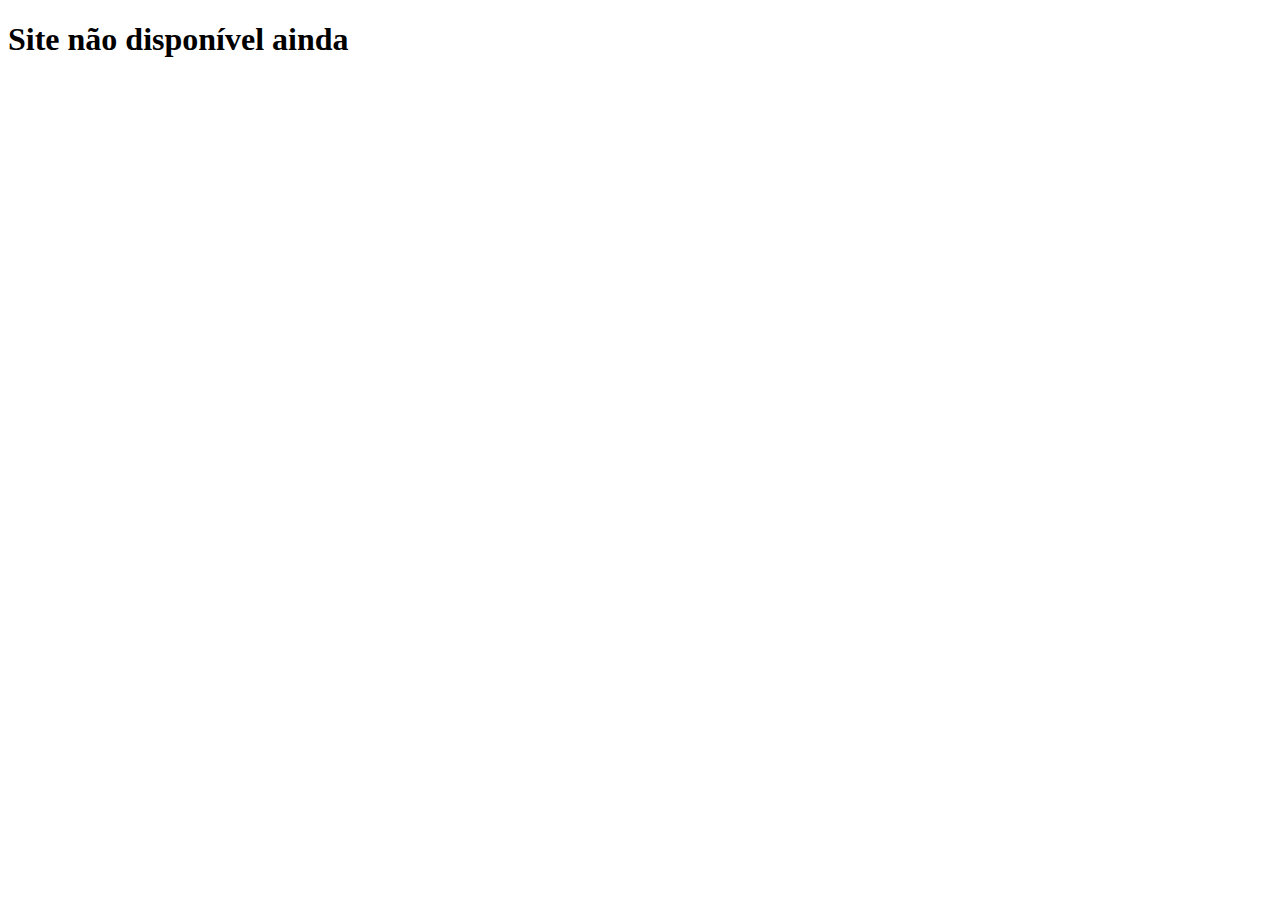
==== index.html @ da67b732 "Create index.html" ====
<!DOCTYPE html>
<html> 
  <head>
    <meta charset="UTF-8"/>
    <title>Calculadora v1.1 alpha</title>
    <link rel="stylesheet" href="_css/style.css"/>
  </head>
  <body>
    <h1>Site não disponível ainda</h1>
  </body>
</html>
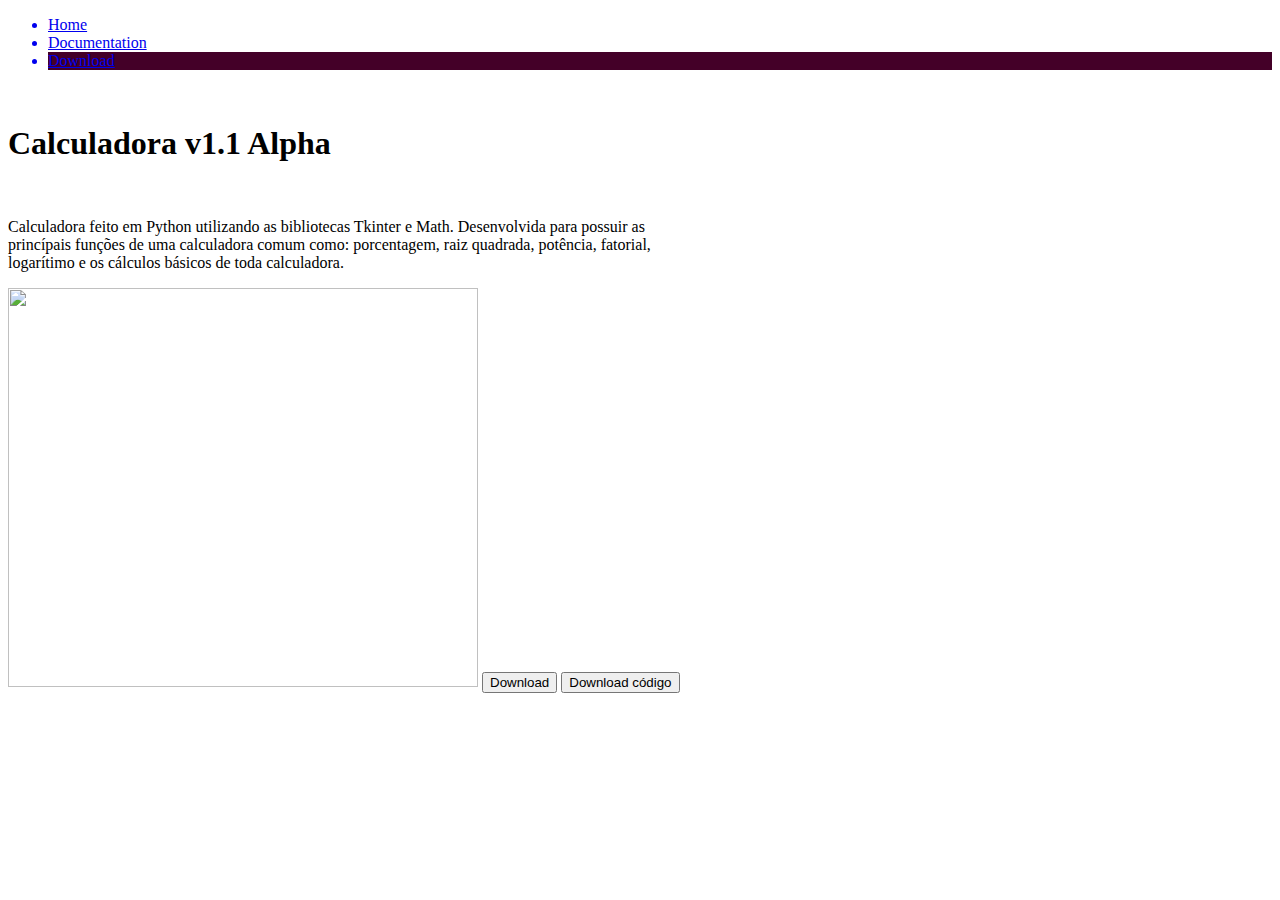
==== commit aea5dc55: "nova index" ====
--- a/index.html
+++ b/index.html
@@ -1,11 +1,28 @@
 <!DOCTYPE html>
-<html> 
-  <head>
-    <meta charset="UTF-8"/>
-    <title>Calculadora v1.1 alpha</title>
-    <link rel="stylesheet" href="_css/style.css"/>
-  </head>
-  <body>
-    <h1>Site não disponível ainda</h1>
-  </body>
+<html>
+	<head>
+		<meta charset="UTF-8"/>
+		<title>Calculadora v1.1 alpha</title>
+		<link rel="stylesheet" href="_css/style.css"/>
+	</head>
+	<body>
+		<header>
+			<nav>
+				<ul>
+					<a href="index.html"><li>Home</li></a>
+					<a href="#"><li>Documentation</li></a>
+					<a href="#"> <li style="background-color: #440028;">Download</li></a>
+				</ul>
+			</nav>
+		</header>
+		<div>
+		<br/>
+		<h1 style="text-indent: 0px;">Calculadora v1.1 Alpha</h1>
+		<br/>
+		<p>Calculadora feito em Python utilizando as bibliotecas Tkinter e Math. Desenvolvida para possuir as<br/> princípais funções de uma calculadora comum como: porcentagem, raiz quadrada, potência, fatorial, <br/>logarítimo e os cálculos básicos de toda calculadora.</p>
+		<img class="teste" src="_imagem/calculadora.png"width=470 height=399/>
+		<a href="#"><button>Download</button></a>
+		<a href="#"><button>Download código</button></a>
+		</div>
+	</body>
 </html>
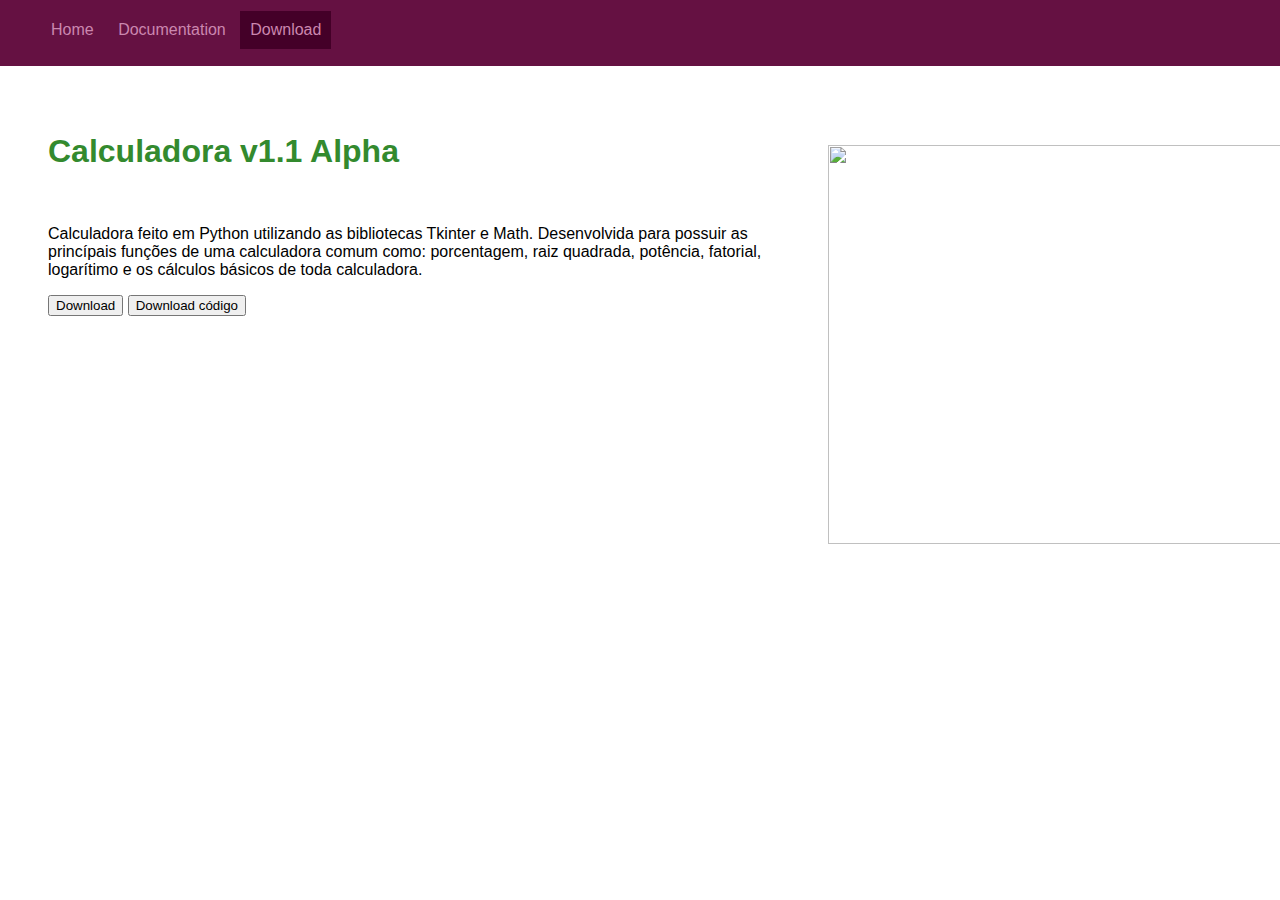
==== commit b766f9fe: "Update index.html" ====
--- a/index.html
+++ b/index.html
@@ -20,7 +20,7 @@
 		<h1 style="text-indent: 0px;">Calculadora v1.1 Alpha</h1>
 		<br/>
 		<p>Calculadora feito em Python utilizando as bibliotecas Tkinter e Math. Desenvolvida para possuir as<br/> princípais funções de uma calculadora comum como: porcentagem, raiz quadrada, potência, fatorial, <br/>logarítimo e os cálculos básicos de toda calculadora.</p>
-		<img class="teste" src="_imagem/calculadora.png"width=470 height=399/>
+		<img class="teste" src="blob/master/_imagem/calculadora.png"width=470 height=399/>
 		<a href="#"><button>Download</button></a>
 		<a href="#"><button>Download código</button></a>
 		</div>
--- a/_css/style.css
+++ b/_css/style.css
@@ -0,0 +1,35 @@
+@Charset "UTF-8";
+body{
+	font-family: Arial, sans-serif;
+	text-align: justify;
+}
+nav{
+	background-color: #651142;
+	margin: -12px;
+	margin-top: -18px;
+	padding-top: 5px;
+	padding-bottom: 0.5px;
+}
+ul{
+	margin-left: 5px;
+}
+li{
+	color: #CB87AF;
+	list-style: none;
+	display: inline-block;
+	padding: 10px;
+}
+li:hover{
+	color: #fff;
+}
+div{
+	padding: 40px;
+}
+h1{
+	color: #338A2E;
+}
+img.teste{
+	position: absolute;
+	margin-left: 780px;
+	margin-top: -150px;
+}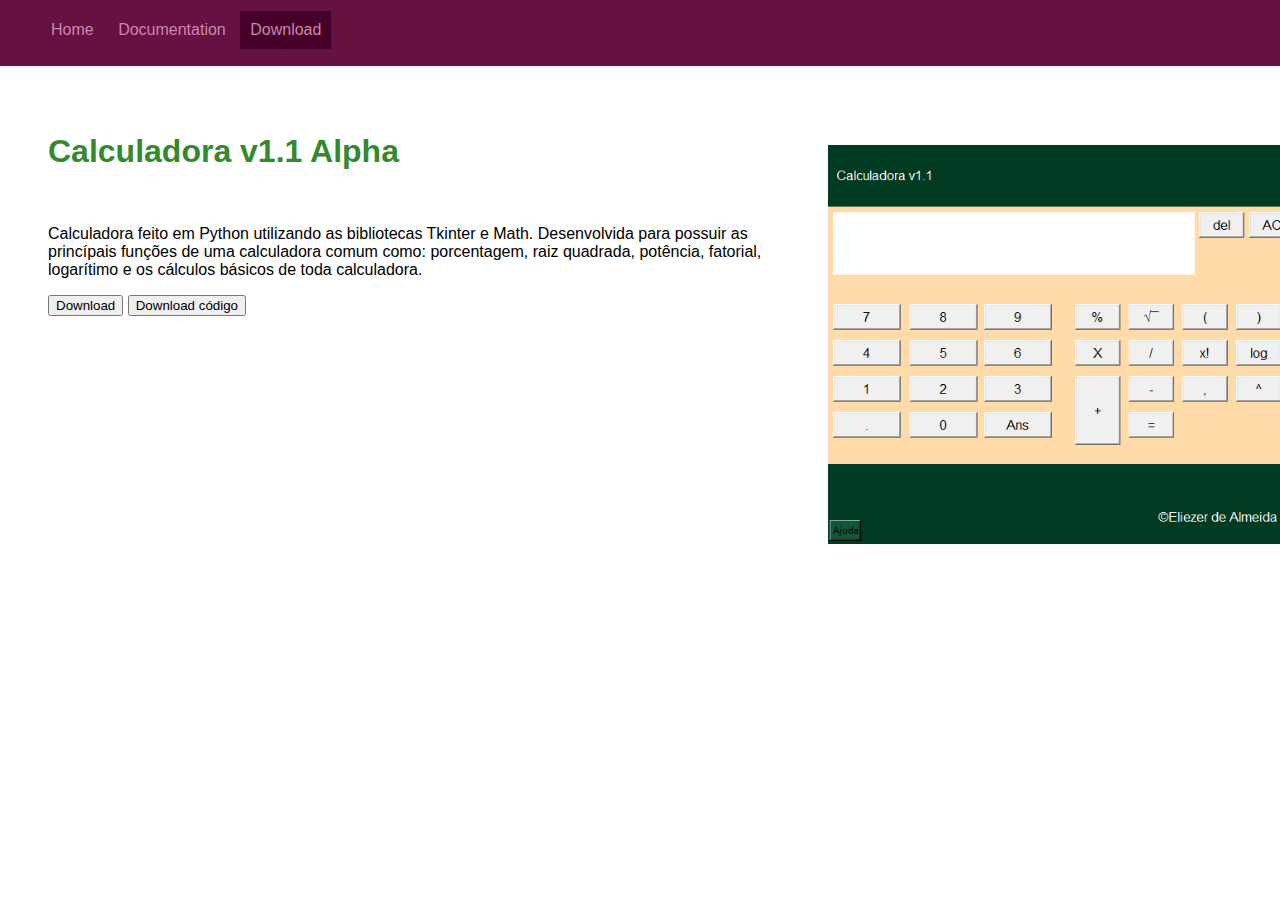
==== commit ccd03df5: "correcao de bugs" ====
--- a/index.html
+++ b/index.html
@@ -3,7 +3,7 @@
 	<head>
 		<meta charset="UTF-8"/>
 		<title>Calculadora v1.1 alpha</title>
-		<link rel="stylesheet" href="_css/style.css"/>
+		<link rel="stylesheet" href="style.css"/>
 	</head>
 	<body>
 		<header>
@@ -20,7 +20,7 @@
 		<h1 style="text-indent: 0px;">Calculadora v1.1 Alpha</h1>
 		<br/>
 		<p>Calculadora feito em Python utilizando as bibliotecas Tkinter e Math. Desenvolvida para possuir as<br/> princípais funções de uma calculadora comum como: porcentagem, raiz quadrada, potência, fatorial, <br/>logarítimo e os cálculos básicos de toda calculadora.</p>
-		<img class="teste" src="blob/master/_imagem/calculadora.png"width=470 height=399/>
+		<img class="teste" src="calculadora.png"width=470 height=399/>
 		<a href="#"><button>Download</button></a>
 		<a href="#"><button>Download código</button></a>
 		</div>
--- a/style.css
+++ b/style.css
@@ -0,0 +1,35 @@
+@Charset "UTF-8";
+body{
+	font-family: Arial, sans-serif;
+	text-align: justify;
+}
+nav{
+	background-color: #651142;
+	margin: -12px;
+	margin-top: -18px;
+	padding-top: 5px;
+	padding-bottom: 0.5px;
+}
+ul{
+	margin-left: 5px;
+}
+li{
+	color: #CB87AF;
+	list-style: none;
+	display: inline-block;
+	padding: 10px;
+}
+li:hover{
+	color: #fff;
+}
+div{
+	padding: 40px;
+}
+h1{
+	color: #338A2E;
+}
+img.teste{
+	position: absolute;
+	margin-left: 780px;
+	margin-top: -150px;
+}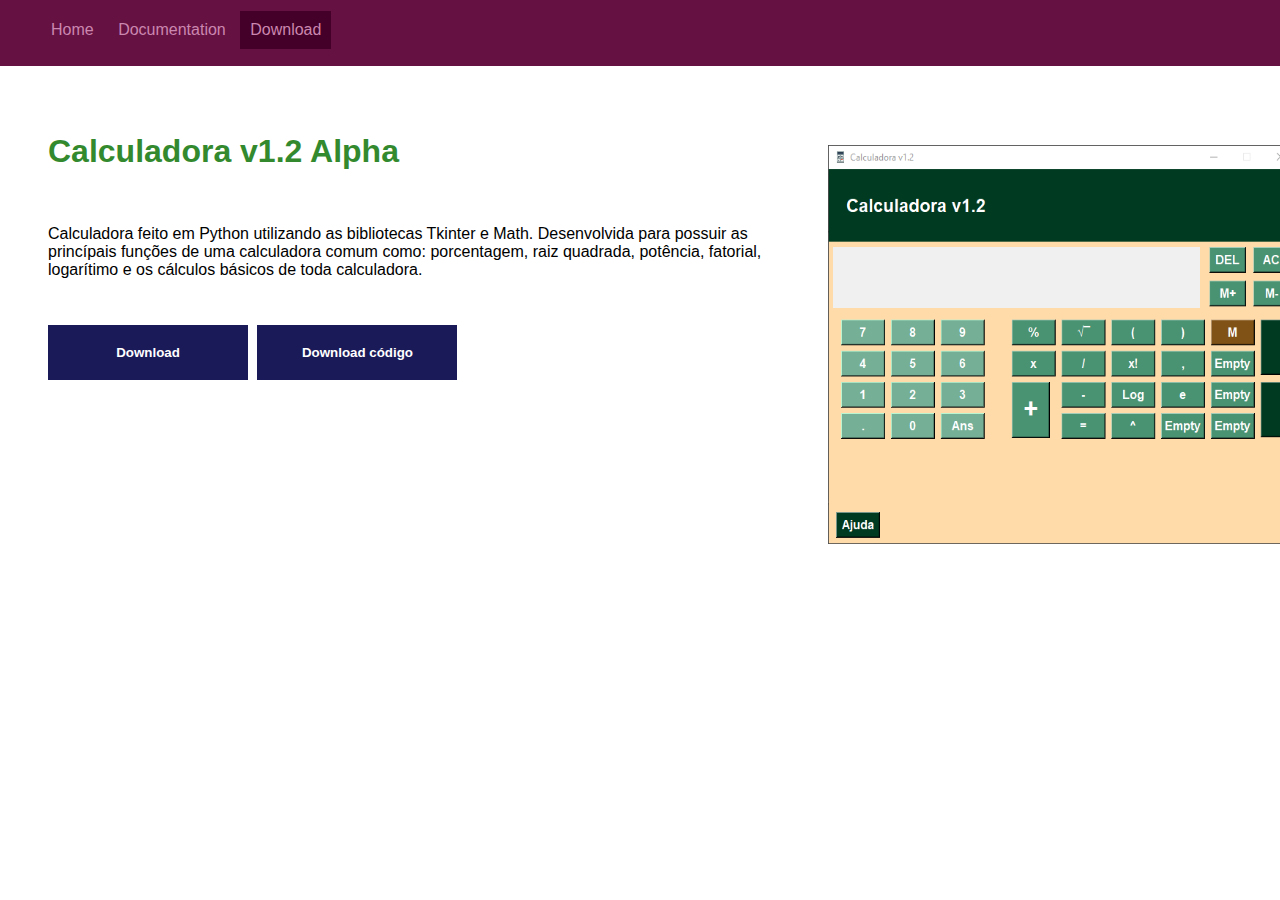
==== commit 3c7800c4: "adicionado ajuda.html e add estilo para os botões" ====
--- a/index.html
+++ b/index.html
@@ -2,27 +2,35 @@
 <html>
 	<head>
 		<meta charset="UTF-8"/>
-		<title>Calculadora v1.1 alpha</title>
+		<title>Calculadora v1.2 alpha</title>
 		<link rel="stylesheet" href="style.css"/>
+		<script>
+			function alerta(){
+				alert("Executável não adicionado!")
+			}
+			function abrircodigo(){
+				window.open("https://github.com/Eliezer62/calculadora")
+			}
+		</script>
 	</head>
 	<body>
 		<header>
 			<nav>
 				<ul>
 					<a href="index.html"><li>Home</li></a>
-					<a href="#"><li>Documentation</li></a>
-					<a href="#"> <li style="background-color: #440028;">Download</li></a>
+					<a href="ajuda.html"><li>Documentation</li></a>
+					<a onclick="alerta()"> <li style="background-color: #440028;">Download</li></a>
 				</ul>
 			</nav>
 		</header>
 		<div>
 		<br/>
-		<h1 style="text-indent: 0px;">Calculadora v1.1 Alpha</h1>
+		<h1 style="text-indent: 0px;">Calculadora v1.2 Alpha</h1>
 		<br/>
 		<p>Calculadora feito em Python utilizando as bibliotecas Tkinter e Math. Desenvolvida para possuir as<br/> princípais funções de uma calculadora comum como: porcentagem, raiz quadrada, potência, fatorial, <br/>logarítimo e os cálculos básicos de toda calculadora.</p>
 		<img class="teste" src="calculadora.png"width=470 height=399/>
-		<a href="#"><button>Download</button></a>
-		<a href="#"><button>Download código</button></a>
+		<button onclick="alerta()">Download</button></a>
+		<button onclick="abrircodigo()">Download código</button>
 		</div>
 	</body>
 </html>
--- a/style.css
+++ b/style.css
@@ -1,4 +1,4 @@
-@Charset "UTF-8";
+@charset "UTF-8";
 body{
 	font-family: Arial, sans-serif;
 	text-align: justify;
@@ -32,4 +32,20 @@
 	position: absolute;
 	margin-left: 780px;
 	margin-top: -150px;
+}
+
+button{
+	background-color: #1A1A59;
+	border: none;
+	padding: 20px;
+	width: 200px;
+	margin-top: 30px;
+	font-family: Helvetica, sans-serif;
+	margin-right: 5px;
+	font-weight: bold;
+	color: #fff;
+}
+
+a{
+	cursor: pointer;
 }